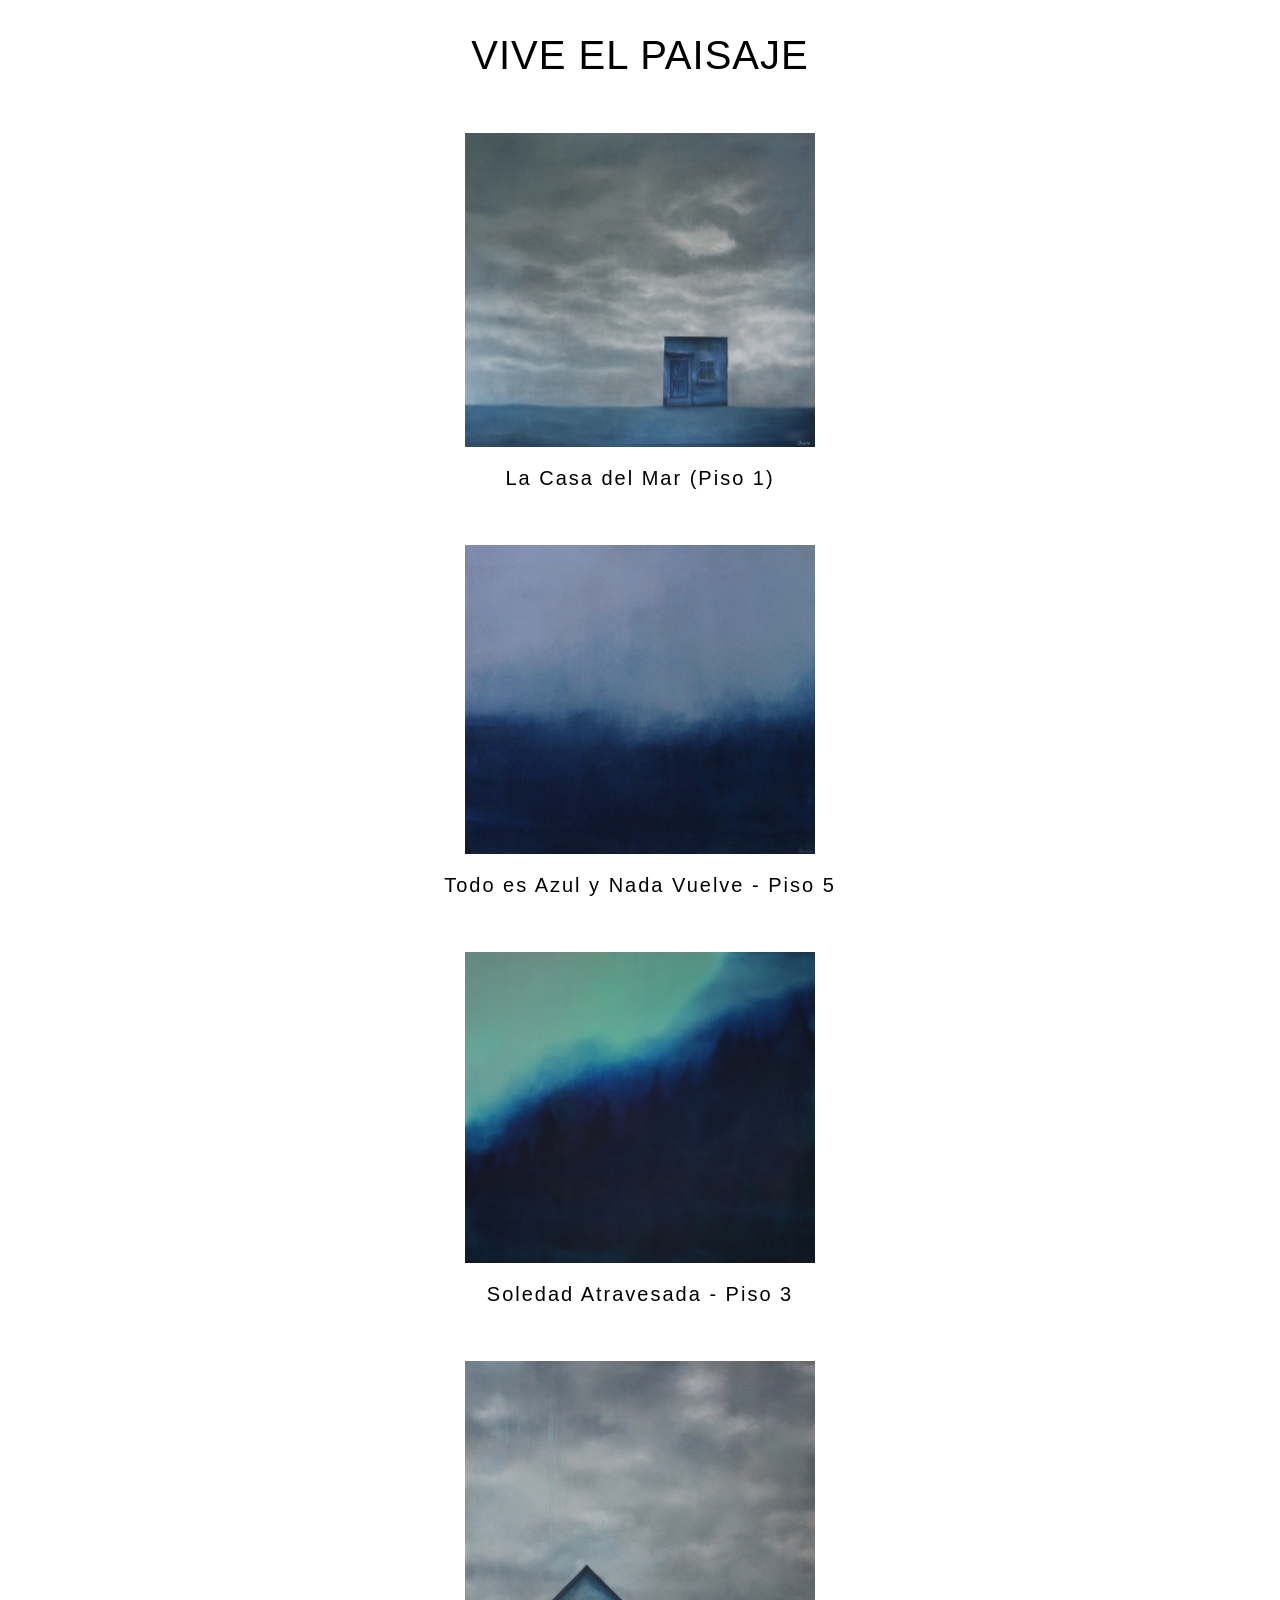
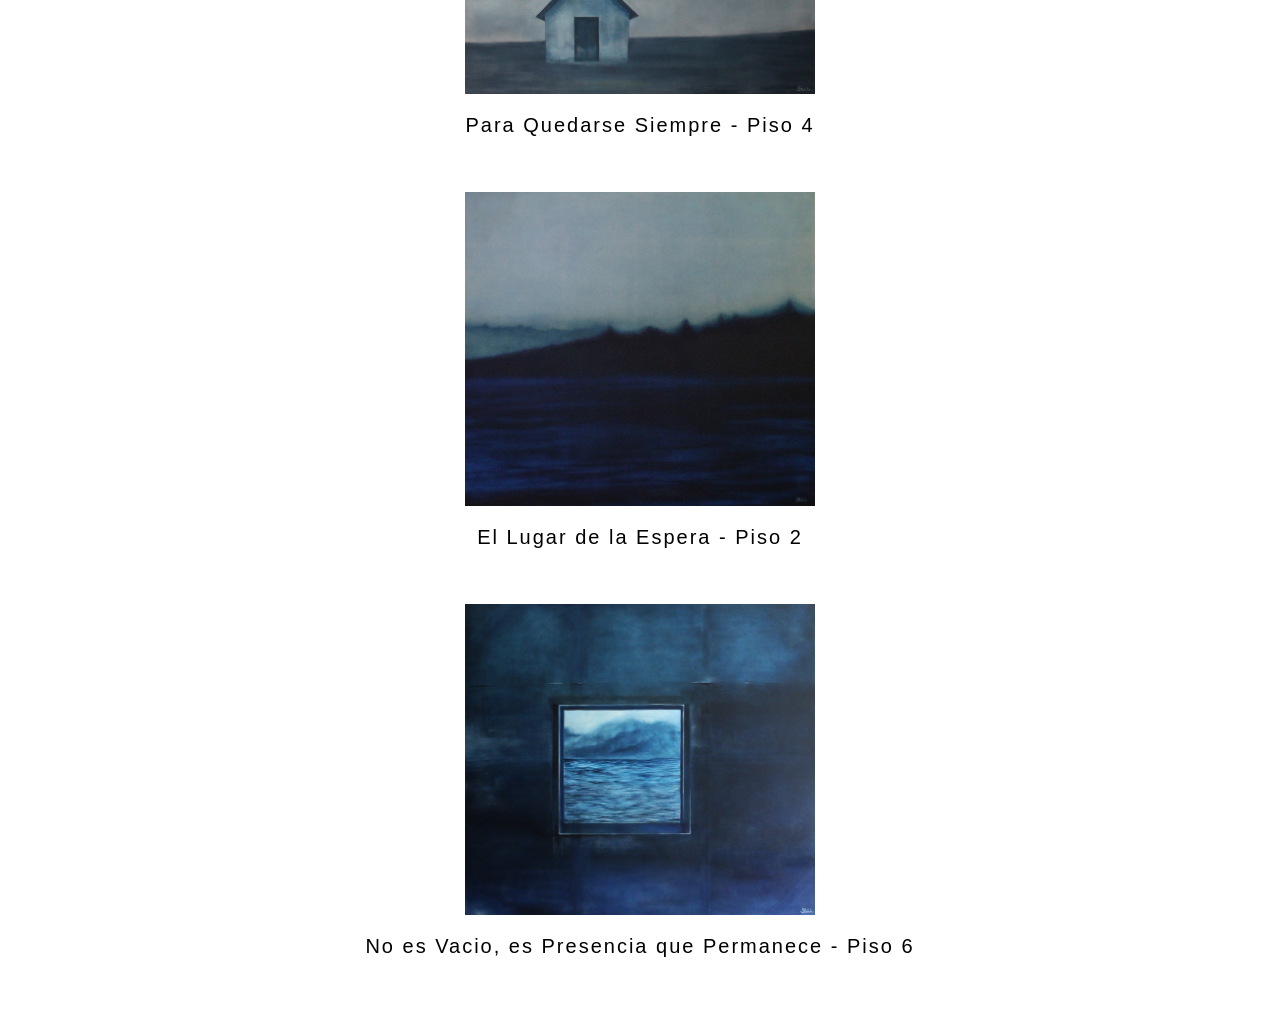
==== seleccion.html @ 780afeb6 "Add files via upload" ====
<!DOCTYPE html>
<html lang="es">
<head>
    <meta charset="UTF-8">
    <meta name="viewport" content="width=device-width, initial-scale=1.0">
    <title>Donde el azul habita</title>
    <link rel="stylesheet" href="style.css">
</head>
<body>
    
    <main class="contenido">
        <h2>VIVE EL PAISAJE</h2>
        <audio id="audiocompleto" autoplay controls style="display:none;">
    <source src="adriana_stehle.mp3" type="audio/mpeg">
</audio>

<script>
window.addEventListener('load', function () {
    const audio = document.getElementById('audiocompleto');

    audio.volume = 1.0;
    audio.muted = false;

    audio.play().catch(error => {
        console.log("Autoplay blocked by browser:", error);
    });
});
</script>
    
        <!-- <a href="./casa.html"> -->
        <img class="imagen" src="img/Casa del Mar.jpg">
        <!--</a> -->
        <h3>La Casa del Mar (Piso 1)</h3>

        <!-- <a href="todoazul.html"> -->
        <img class="imagen" src="img/Todo Azul.jpg">
        <!--</a> -->
        <h3>Todo es Azul y Nada Vuelve - Piso 5</h3>

        <!-- <a href="soledad.html"> -->
        <img class="imagen" src="img/Soledad.jpg">
        <!--</a> -->
        <h3>Soledad Atravesada - Piso 3</h3>

        <!-- <a href="quedarse.html"> -->
        <img class="imagen" src="img/Quedarse.jpg">
        <!--</a> -->
        <h3>Para Quedarse Siempre - Piso 4</h3>

        <!-- <a href="espera.html"> -->
        <img class="imagen" src="img/Espera.jpg">
       <!--  </a> -->
        <h3>El Lugar de la Espera - Piso 2</h3>

        <!-- <a href="presencia.html"> -->
        <img class="imagen" src="img/Presencia.jpg">
        <!-- </a> -->
        <h3>No es Vacio, es Presencia que Permanece - Piso 6</h3>


    </main>
</body>
</html>
---- style.css ----
body {
  margin: 0;
  min-height: 100vh;
}

.background-video {
  position: fixed;
  inset: 0;
  width: 100%;
  height: 100%;
  object-fit: cover;
  z-index: 0;
}

.content {
  position: relative;
  z-index: 1;
  color: white;
  flex-grow: 1;
  display: flex;
  flex-direction: column;
  justify-content: center;
  align-items: center;
  text-align: center; 
  min-height: 100vh;
 
}
  
h1 {
    font-family: 'Avenir', sans-serif;
    font-weight: lighter;
    font-size: 20px;
    letter-spacing: 1px;
}

p{
    font-family: 'Avenir', sans-serif;
    font-weight: lighter;
    font-size: 12px;
    letter-spacing: 2px;
}

.container {
    width: 315px;
    border: 1px solid white;
}

.boton{
    margin-top: 40px;
    border-top: transparent;
    border-left: transparent;
    border-right: transparent;
    border-bottom: 0.8px solid white;
    font-family: 'Avenir', sans-serif;
    font-size: 12px;
    letter-spacing: 2px;
    background-color: transparent;
    color: white;

}

h2 {
  color:black;
  font-family: 'Avenir', sans-serif;
  font-weight: lighter;
  font-size: 40px;
  letter-spacing: 1px;
  margin-bottom: 55px;
}

h3 {
  color:black;
  font-family: 'Avenir', sans-serif;
  font-weight: lighter;
  font-size: 20px;
  letter-spacing: 2px;
  margin-bottom: 55px;
}

h4 {
  color: black;
  font-family: 'Avenir', sans-serif;
  font-weight: lighter;
  font-size: 40px;
  letter-spacing: 1px;
}

.contenido {
  position: relative;
  z-index: 1;
  flex-grow: 1;
  display: flex;
  flex-direction: column;
  justify-content: center;
  align-items: center;
  text-align: center; 
}

.imagen{
  width: 350px;
  height: auto;
  object-fit: cover;
}

.contenidocasa {
  flex-grow: 1;
  display: flex;
  flex-direction: column;
  justify-content: center;
  align-items: center;
  text-align: center;
}

#audiocompleto {
    margin-bottom: 40px;
}

#audiocasa {
    margin-bottom: 15px;
    margin-top: 30px;
}


.frase {
    font-family: 'Avenir', sans-serif;
    font-size: 15px;

    color: gray;

    transition: all 0.5s ease;
}

.frase.activa {
    color: black;
    transform: scale(1.04);
    text-shadow: 0 0 12px rgba(255,255,255,0.3);
}


.contenidotodoazul {
  flex-grow: 1;
  display: flex;
  flex-direction: column;
  justify-content: center;
  align-items: center;
  text-align: center;
}

.contenidosoledad {
  flex-grow: 1;
  display: flex;
  flex-direction: column;
  justify-content: center;
  align-items: center;
  text-align: center;
}

.contenidoquedarse {
  flex-grow: 1;
  display: flex;
  flex-direction: column;
  justify-content: center;
  align-items: center;
  text-align: center;
}

.contenidoespera {
  flex-grow: 1;
  display: flex;
  flex-direction: column;
  justify-content: center;
  align-items: center;
  text-align: center;
}

.contenidopresencia {
  flex-grow: 1;
  display: flex;
  flex-direction: column;
  justify-content: center;
  align-items: center;
  text-align: center;
}
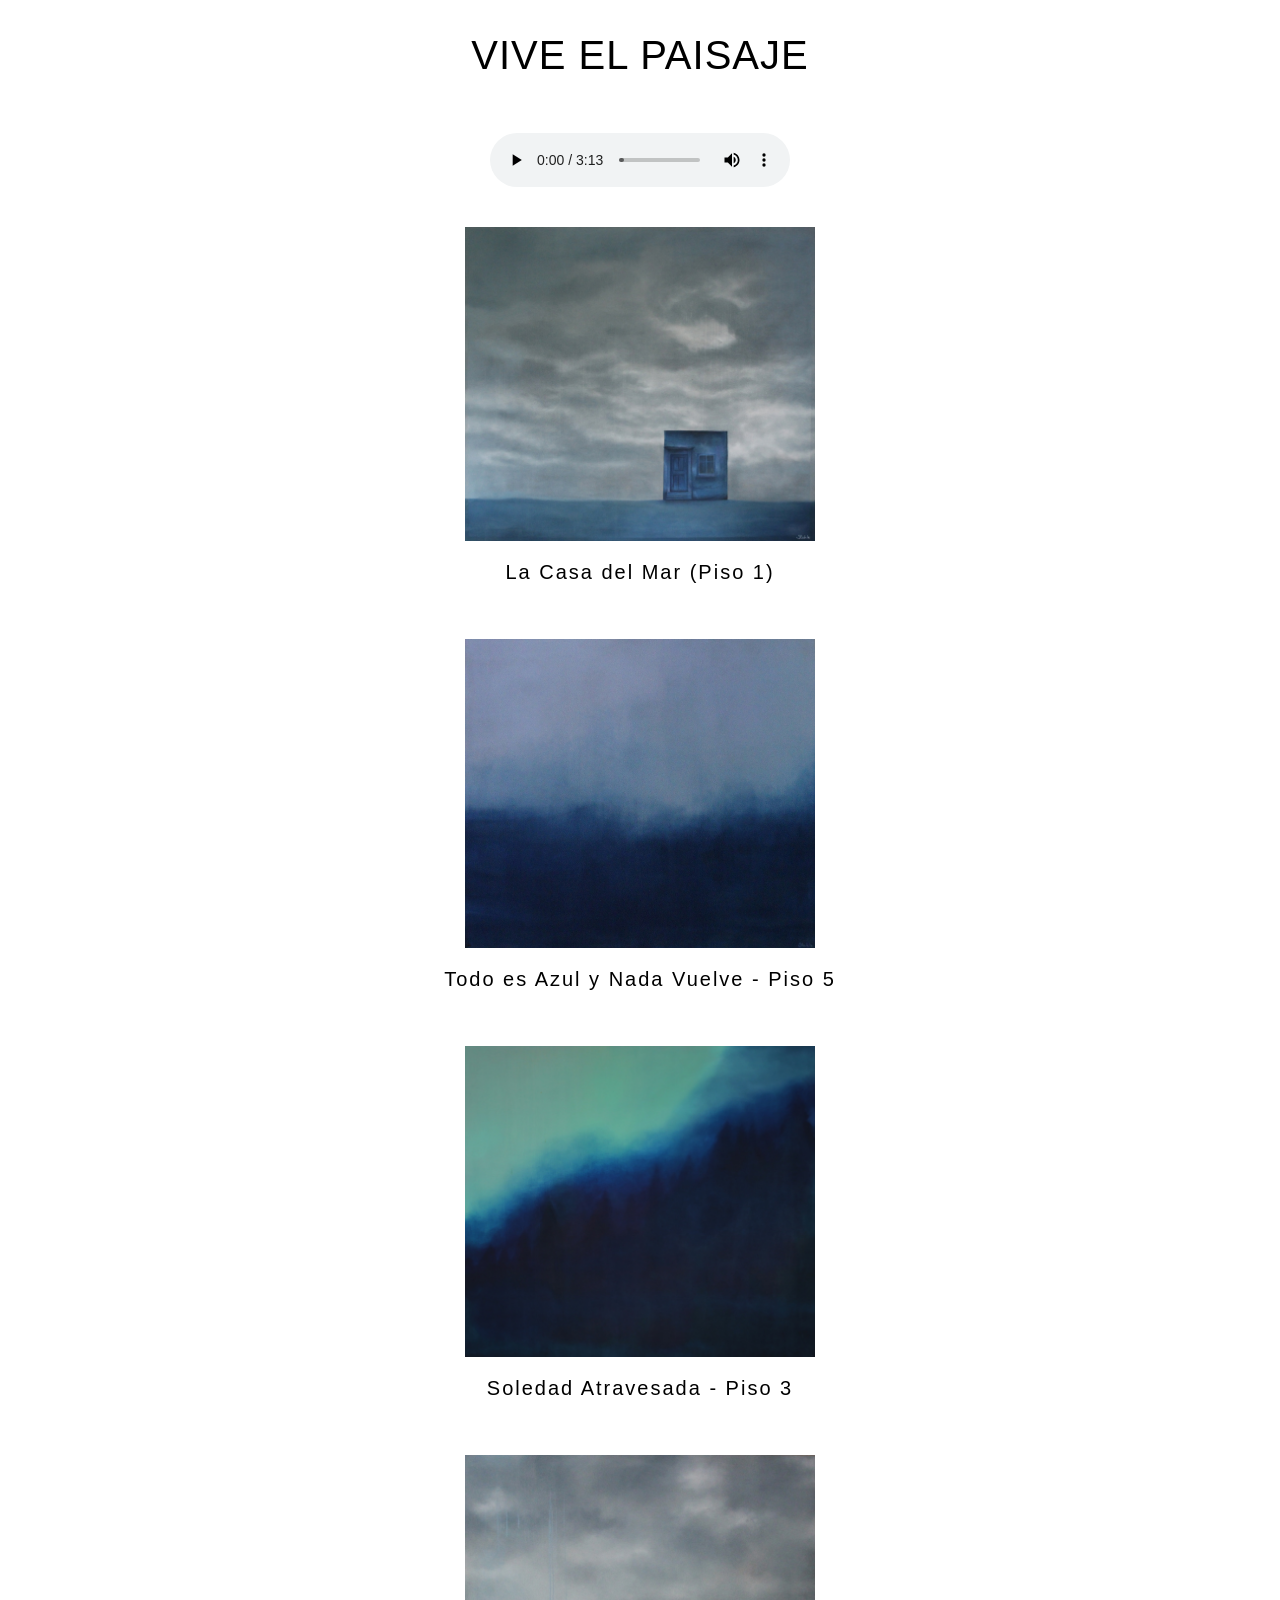
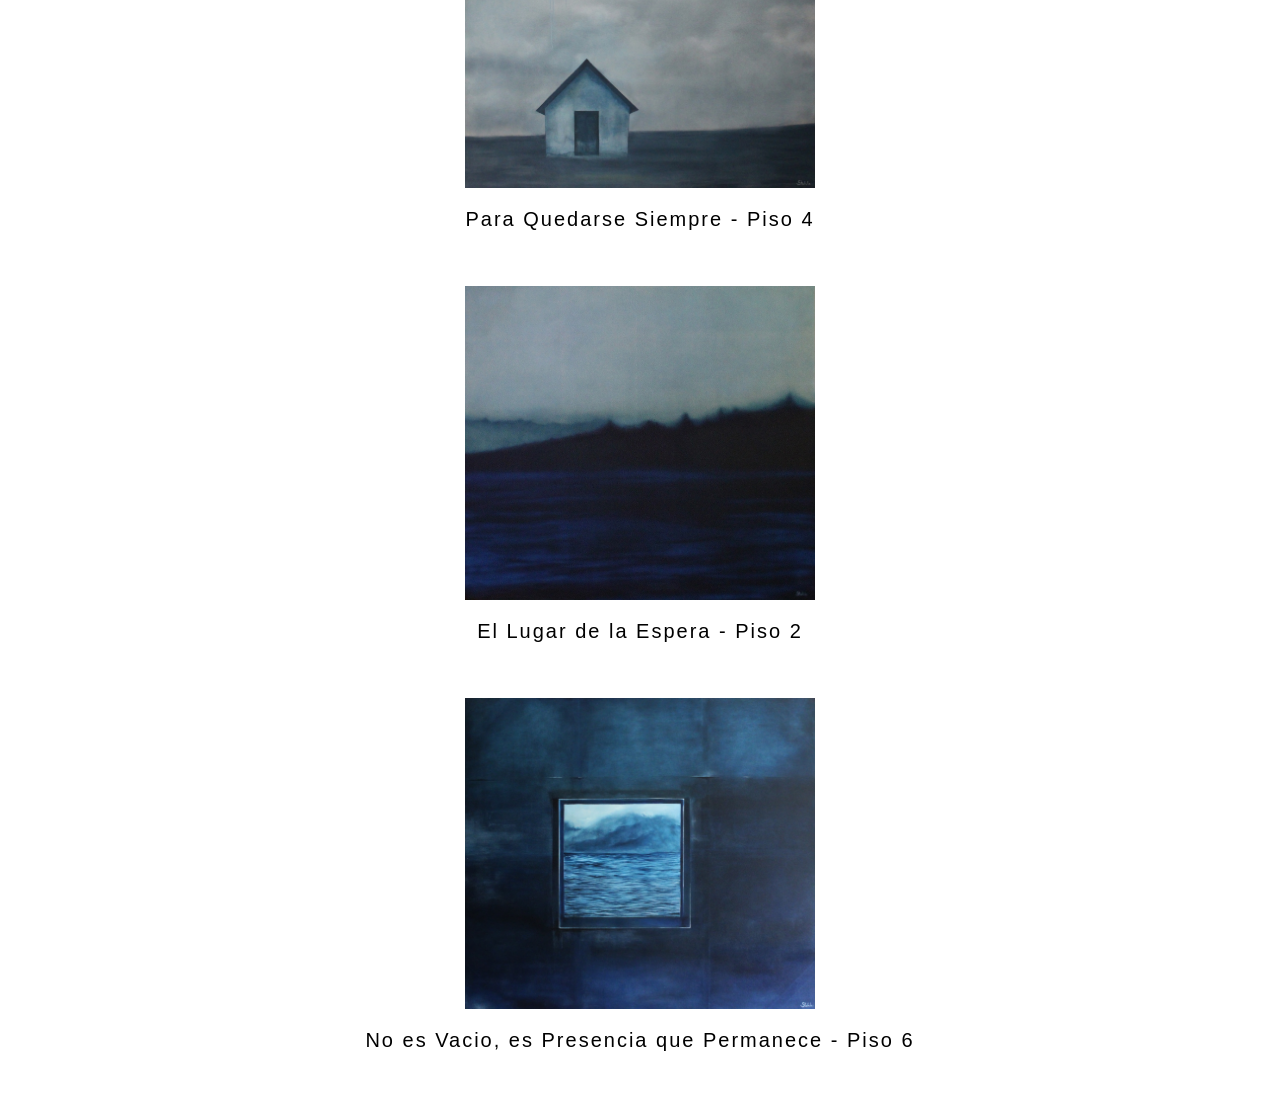
==== commit 64064a4b: "Make audio controls visible in seleccion.html" ====
--- a/seleccion.html
+++ b/seleccion.html
@@ -10,7 +10,7 @@
     
     <main class="contenido">
         <h2>VIVE EL PAISAJE</h2>
-        <audio id="audiocompleto" autoplay controls style="display:none;">
+        <audio id="audiocompleto" autoplay controls >
     <source src="adriana_stehle.mp3" type="audio/mpeg">
 </audio>
 
@@ -60,4 +60,4 @@
 
     </main>
 </body>
-</html>+</html>
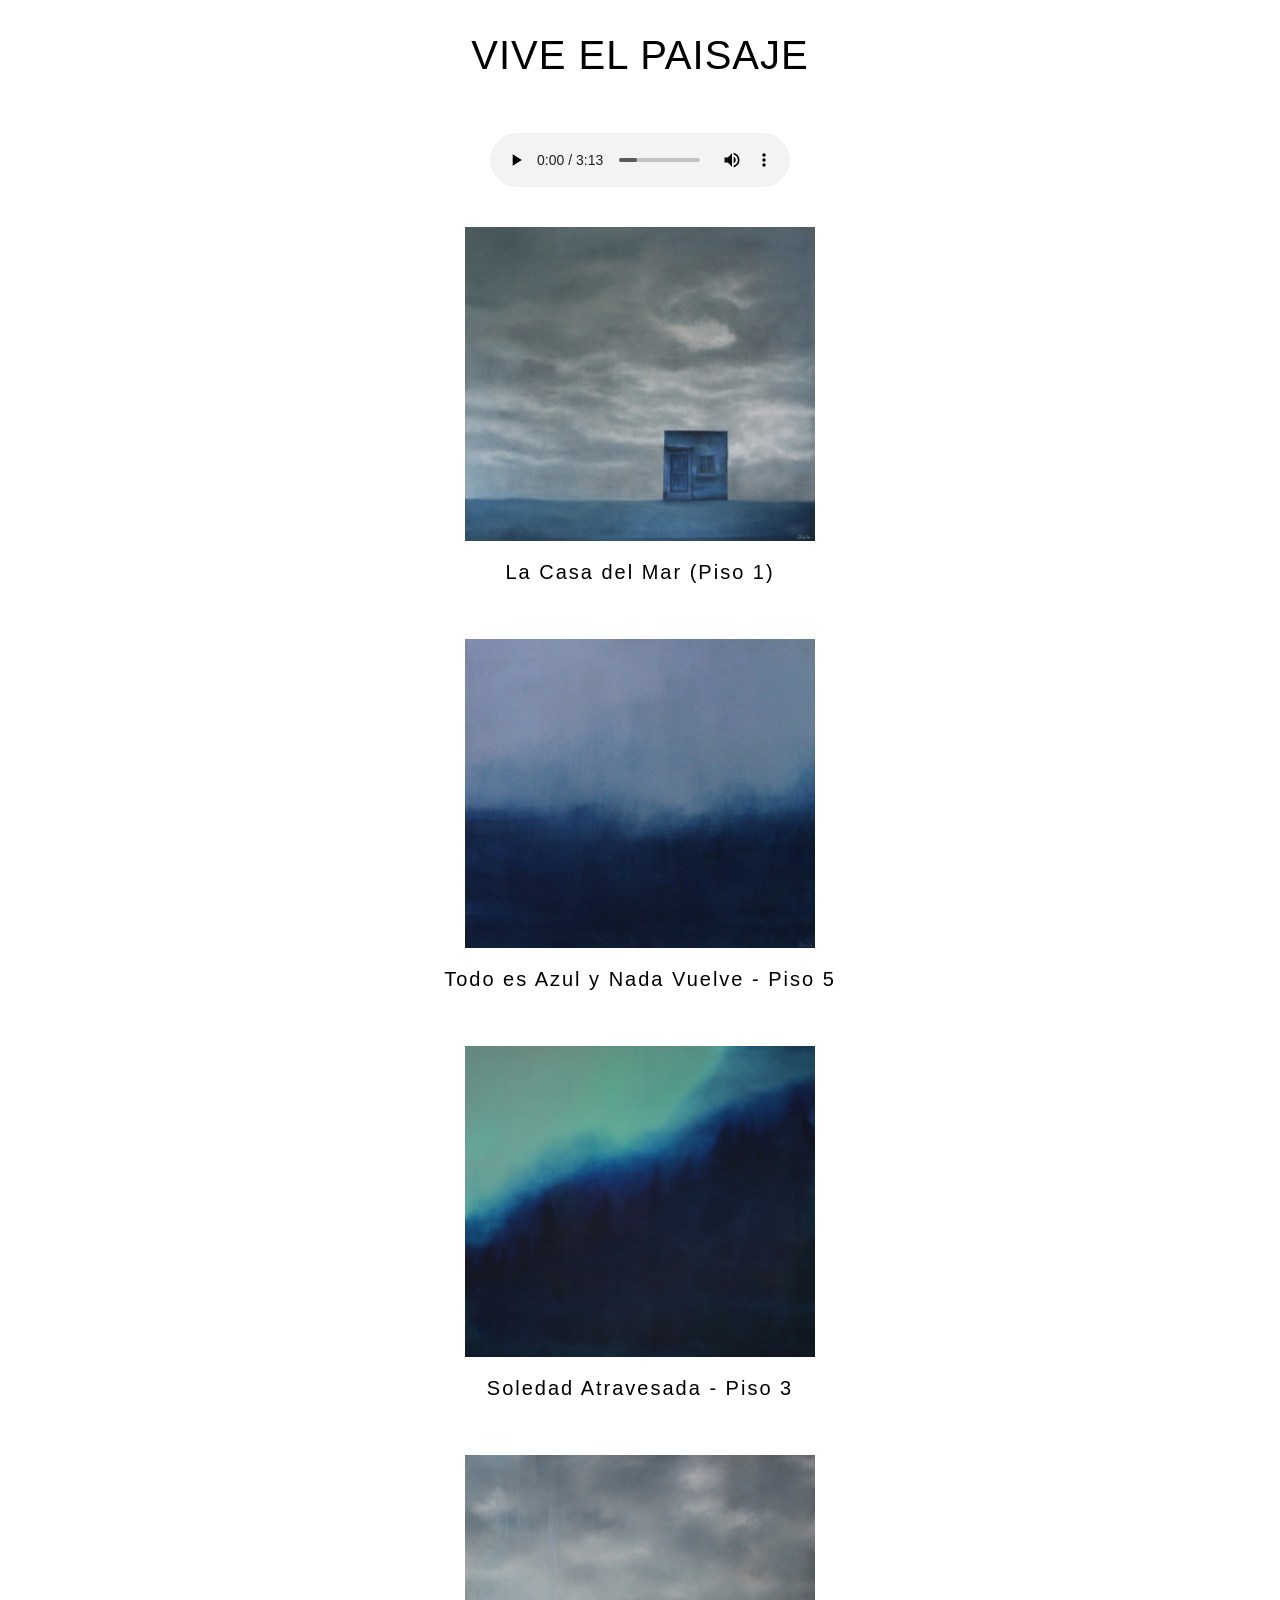
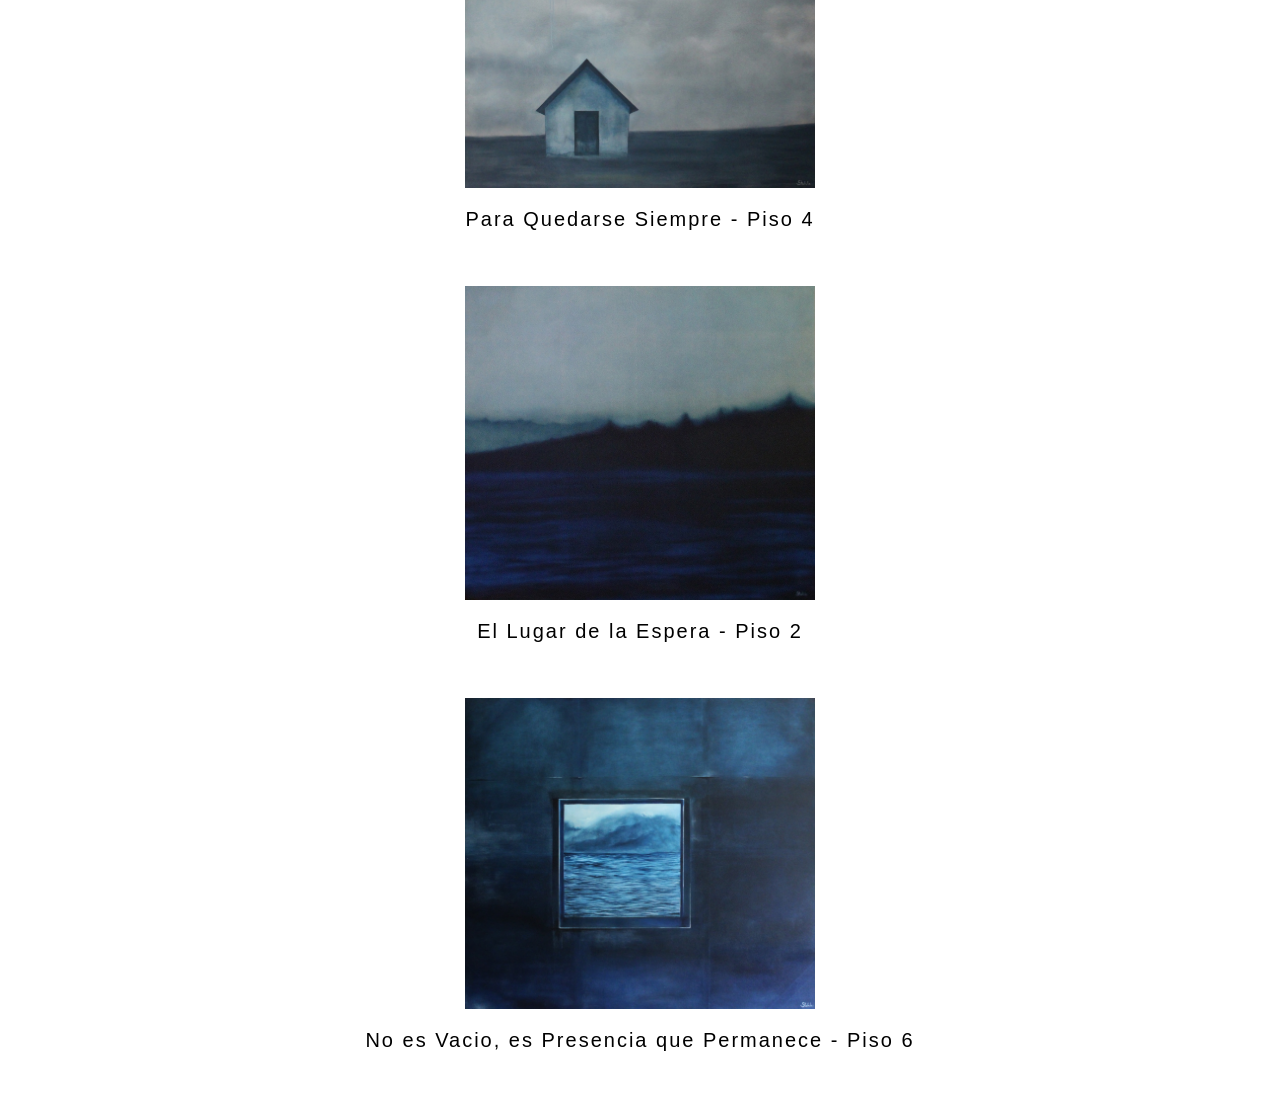
==== commit 9d02787b: "Fix audio tag formatting in seleccion.html" ====
--- a/seleccion.html
+++ b/seleccion.html
@@ -10,7 +10,7 @@
     
     <main class="contenido">
         <h2>VIVE EL PAISAJE</h2>
-        <audio id="audiocompleto" autoplay controls >
+        <audio id="audiocompleto" autoplay controls>
     <source src="adriana_stehle.mp3" type="audio/mpeg">
 </audio>
 
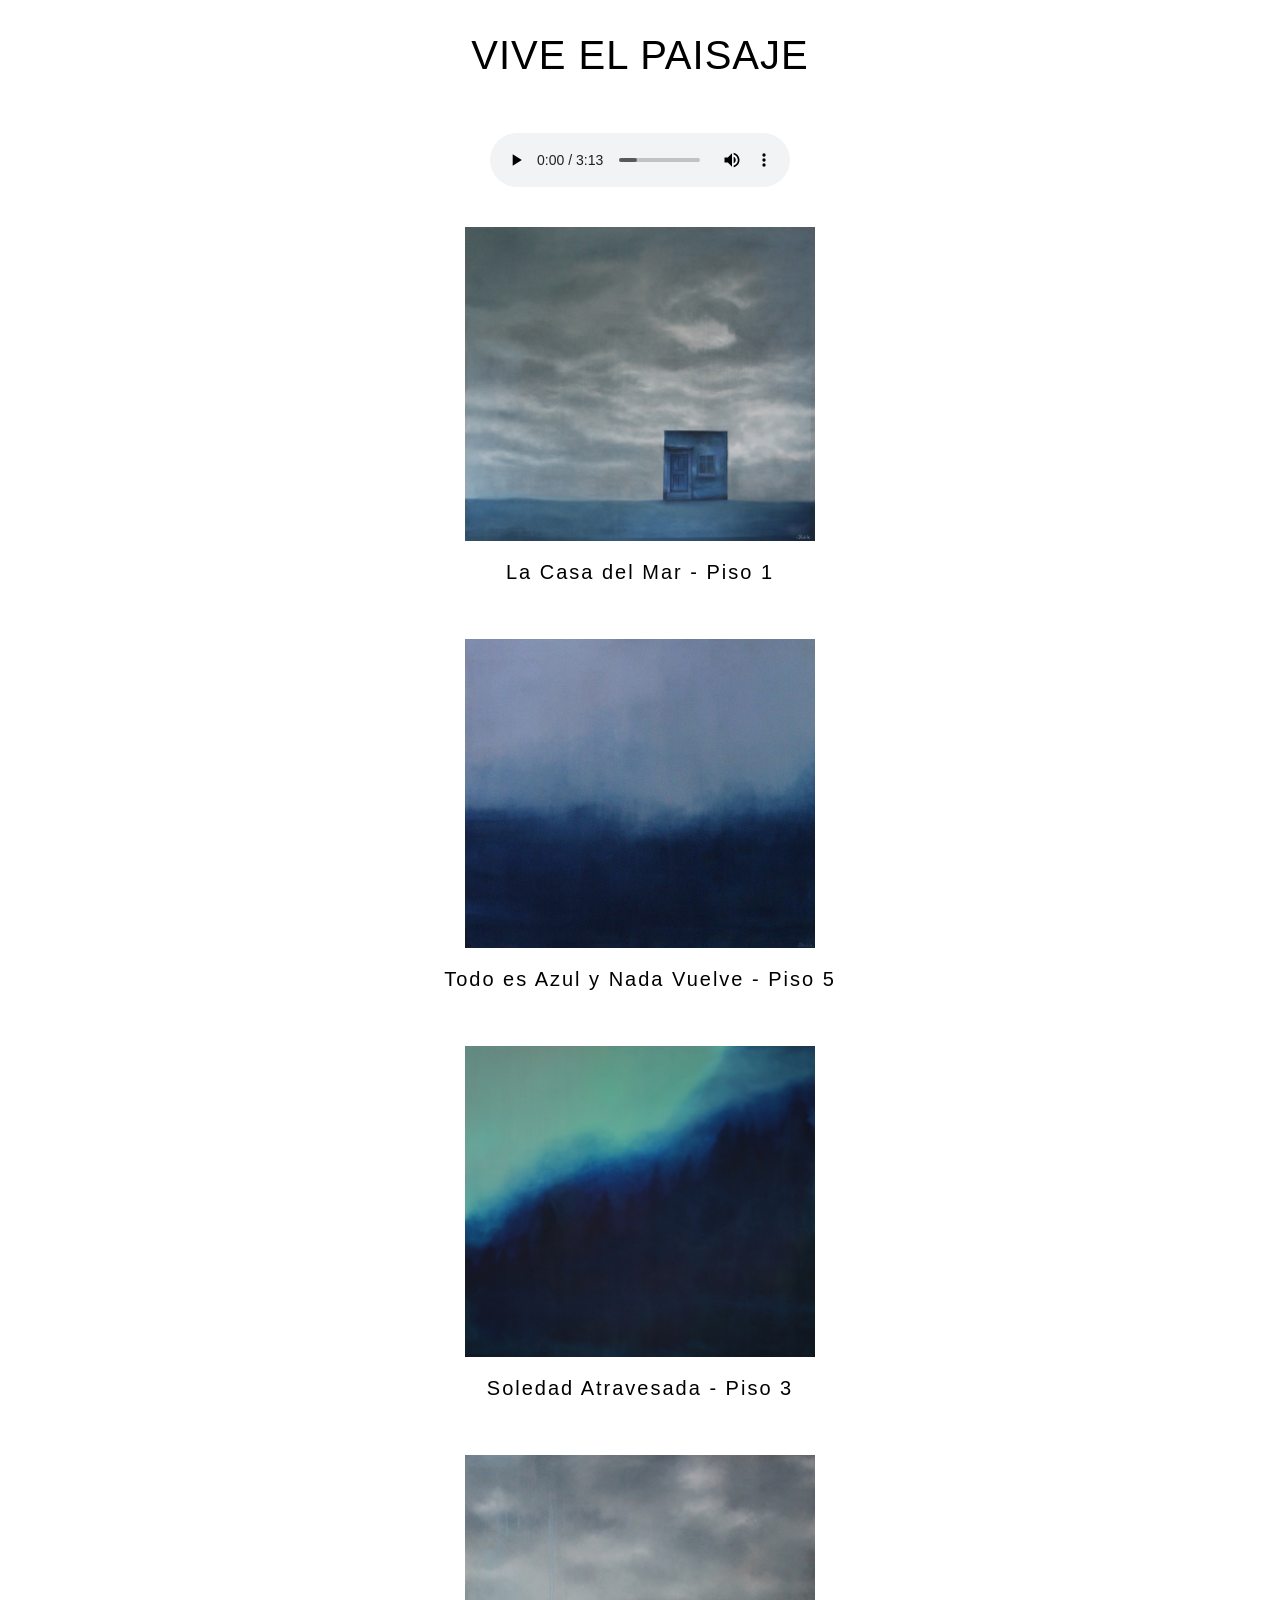
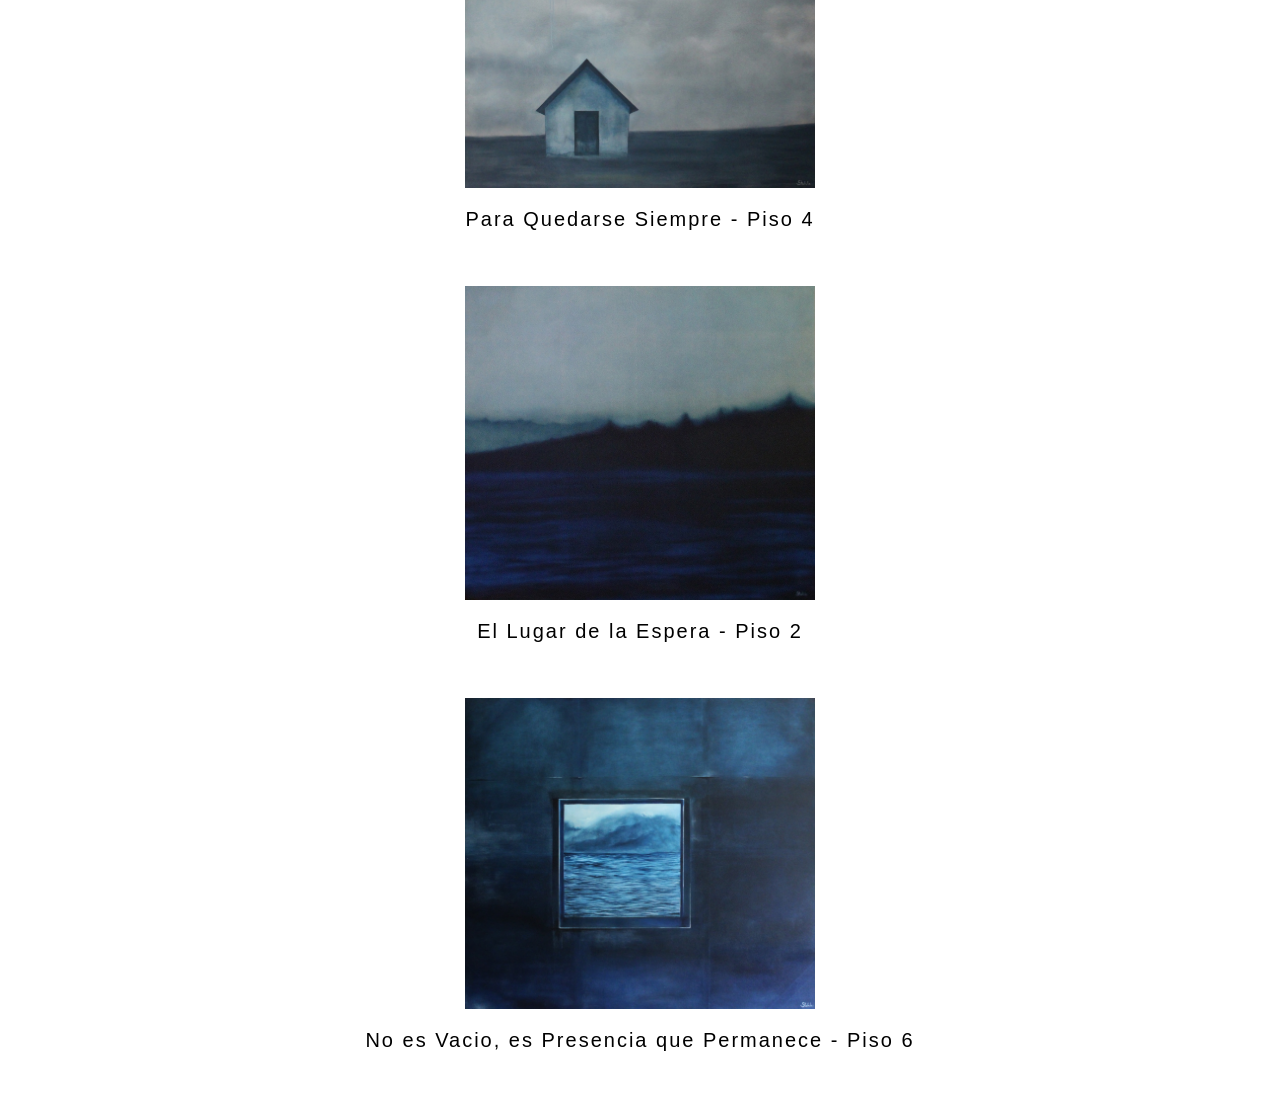
==== commit 23ea3f04: "Update seleccion.html" ====
--- a/seleccion.html
+++ b/seleccion.html
@@ -30,7 +30,7 @@
         <!-- <a href="./casa.html"> -->
         <img class="imagen" src="img/Casa del Mar.jpg">
         <!--</a> -->
-        <h3>La Casa del Mar (Piso 1)</h3>
+        <h3>La Casa del Mar - Piso 1</h3>
 
         <!-- <a href="todoazul.html"> -->
         <img class="imagen" src="img/Todo Azul.jpg">
